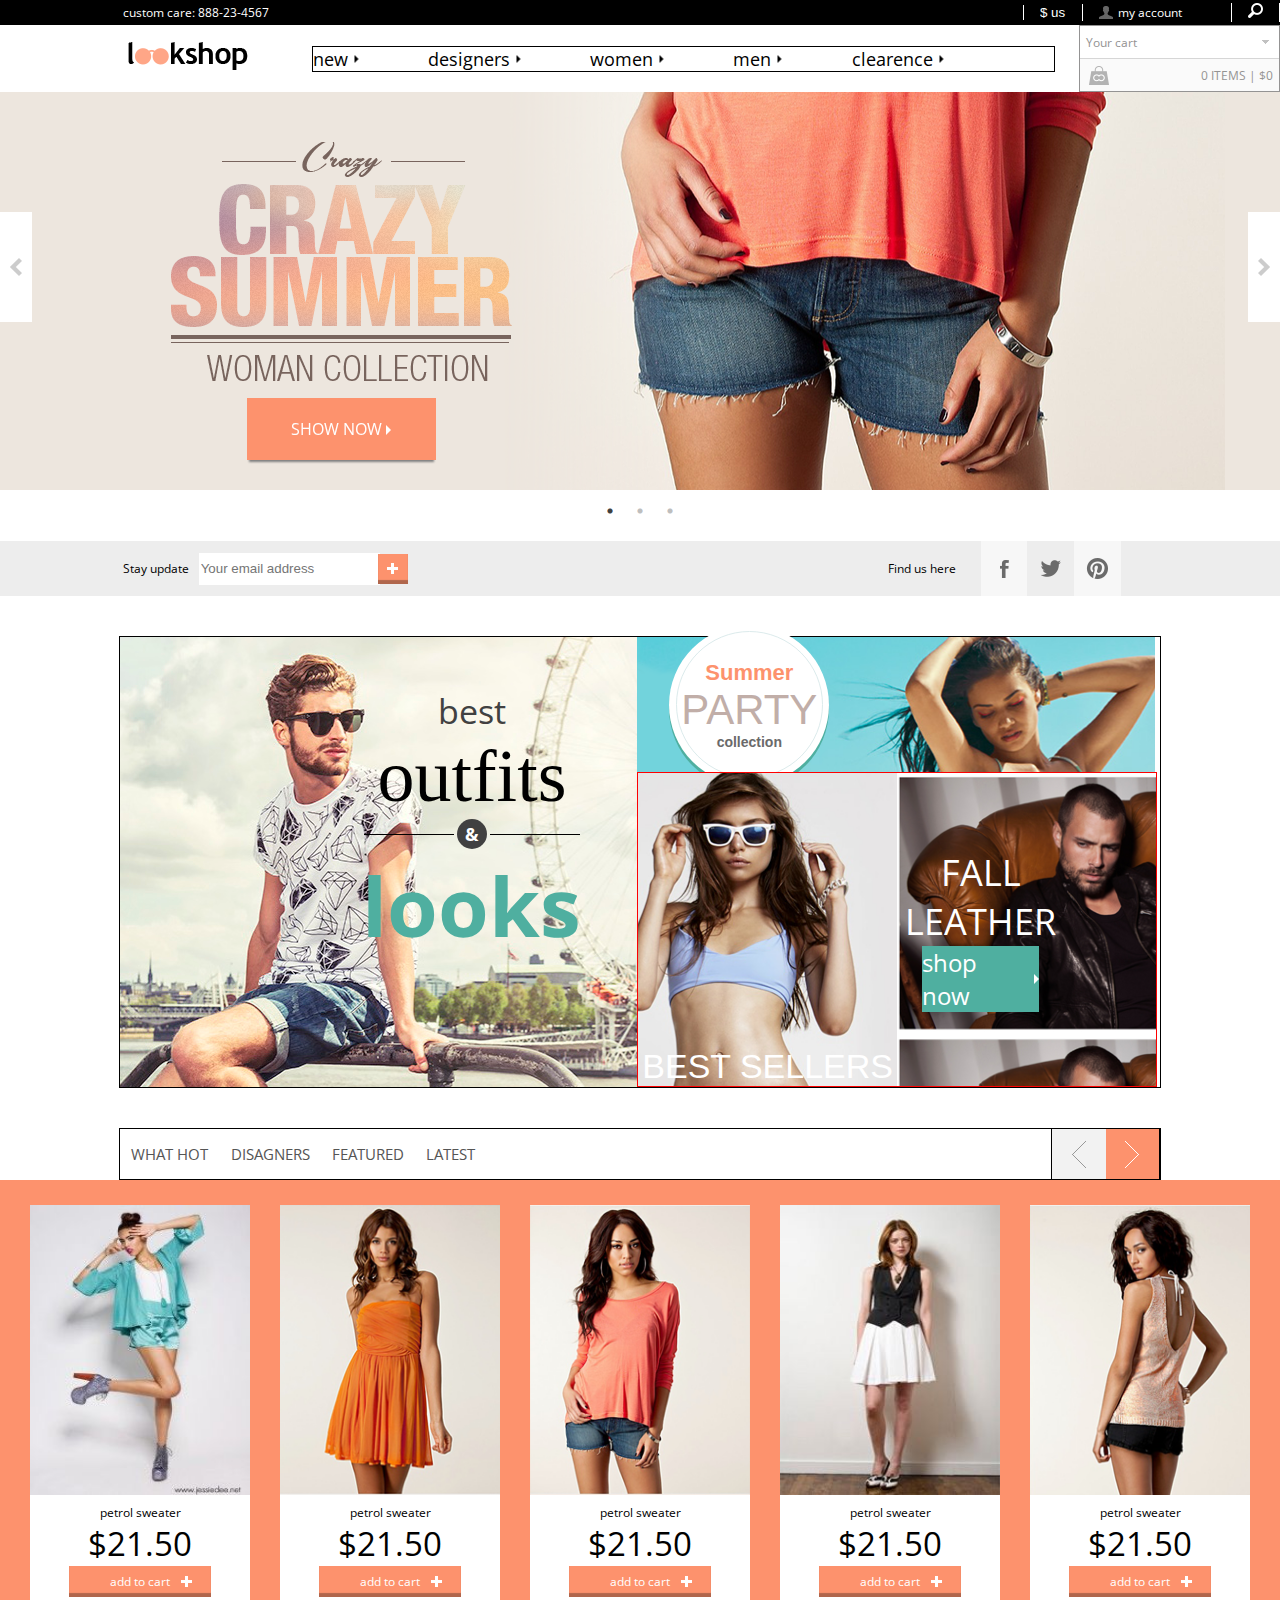
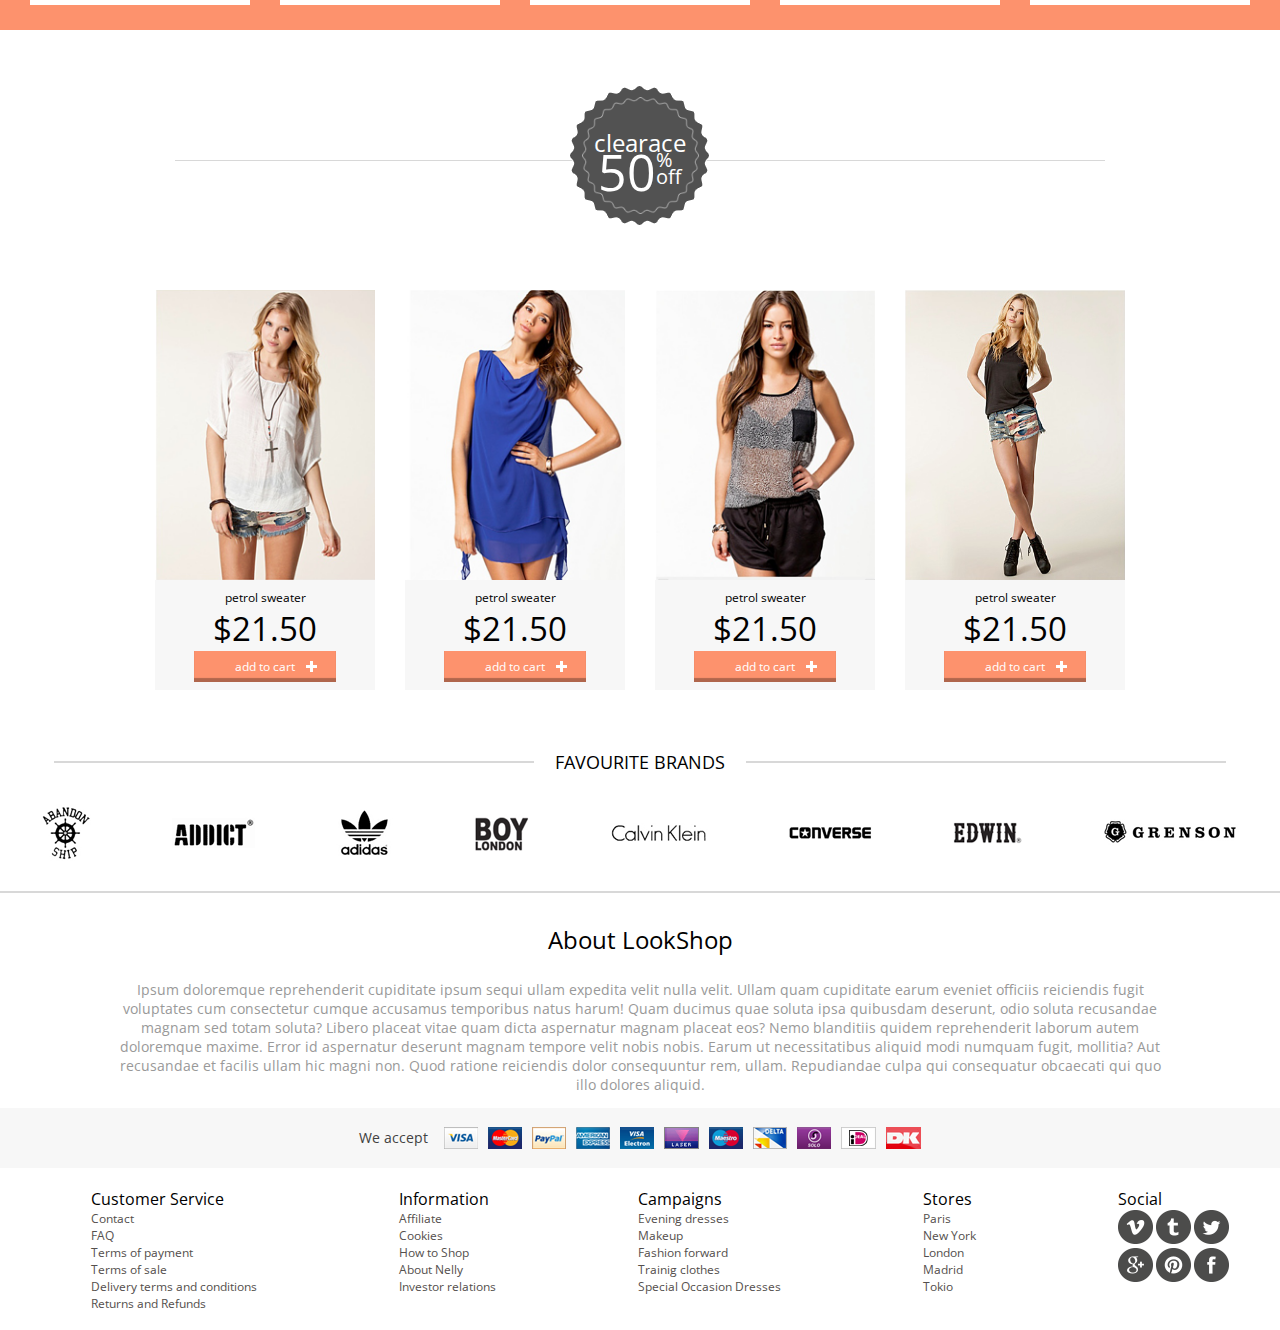
==== lookshop/index.html @ 2fe3575a "kaluga" ====
<!DOCTYPE html>
<html lang="en">
<head>
    <meta name="viewport" content="width=device-width, initial-scale=1.0">
	<link rel="stylesheet" type="text/css" href="slick/slick.css"/>
	<link rel="stylesheet" type="text/css" href="slick/slick-theme.css"/>
	<link href="https://fonts.googleapis.com/css?family=Open+Sans" rel="stylesheet"> 
    <script src="jquery-1.7.2.min.js"></script>
    <script src="jquery.anythingslider.min.js"></script>
	<meta charset="UTF-8">
	<title></title>
	<link rel="stylesheet" href="style.css">
</head>
<body>
	<div class="top-bar">
		<div class="top-bar__telephon"> custom care: 888-23-4567</div>
        <select class="top-bar__choose-valuta">
            <option> $ us <img src="images/arrow-for-valute.png" alt=""> </option>
            <option> &euro; eu <img src="images/arrow.png" alt=""> </option>
            <option> &pound; fs <img src="images/arrow.png" alt=""> </option>
        </select>
		<div class="top-bar__account"> <img src="images/user-account.png" alt="">    my account</div>
		<div class="top-bar__search"> <img src="images/magnifier.png" alt=""></div>

	</div>	
	<div class="top-menu">
        <div class="logo"><img src="images/logo.png" alt=""></div> <div class="list-menu"> 
            <div class="psevdo-li">
                    new 
                    <img class="psevdo-li__inner-img" src="images/black-arrow.png" alt=""> 
                    <div class="dropdown">
                       <ul>
                           <li>First</li>
                           <li>Second</li>
                           <li>Therty</li>
                       </ul>
                    </div>
             </div>
                <div class="psevdo-li">
                    designers 
                    <img  class="psevdo-li__inner-img" src="images/black-arrow.png" alt="">
                    <div class="dropdown">
                       <ul>
                           <li>First</li>
                           <li>Second</li>
                           <li>Therty</li>
                       </ul>
                    </div>
                </div class="psevdo-li">
                <div class="psevdo-li">
                    women 
                    <img  class="psevdo-li__inner-img" src="images/black-arrow.png" alt="">
                    <div class="dropdown">
                       <ul>
                           <li>First</li>
                           <li>Second</li>
                           <li>Therty</li>
                       </ul>
                    </div>
                </div >
                <div class="psevdo-li">
                    men 
                    <img  class="psevdo-li__inner-img" src="images/black-arrow.png" alt="">
                    <div class="dropdown">
                       <ul>
                           <li>First</li>
                           <li>Second</li>
                           <li>Therty</li>
                       </ul>
                    </div>
                </div >
                <div class="psevdo-li">
                    clearence 
                    <img  class="psevdo-li__inner-img" src="images/black-arrow.png" alt="">
                    <div class="dropdown">
                       <ul>
                           <li>First</li>
                           <li>Second</li>
                           <li>Therty</li>
                       </ul>
                    </div>
                </div >
		</div>
	<div class="client-cart">
		<div class="choose-cart">Your cart</div>
		<div class="describe-cart">0 ITEMS | $0 </div>
	</div>
	</div>
	<div class="wrap">
		<div class="slide-left"><img src="images/big-arrow.png" alt="" class="rotate"></div>
		<div class="oregon">
			<div class="gut-slider">
					<div class="slider-banner">
						<img class="gut-slider__img" src="images/crazy-summer-banner.png" alt="">
						<a href="#"  class="link-in-slider"> SHOW NOW  <span class="small-left-arrow"></span></a>
					</div>
		        </div>
			<div class="second-banner"><img src="images/secon-banner.jpg" alt=""></div>
			<div><img src="images/therty-banner.jpg" alt=""></div>
		</div>
		<div class="slide-right"><img src="images/big-arrow.png" alt=""></div>
	</div>
<div class="social-bar">
	<div class="enter-email">
		Stay update 
		<form action=""> 
			<input type="email" name="subsription" placeholder="Your email address">
			<input type="submit" value=" "></input>
		</form>
	</div>
	<div class="social-button">
        <span class="caption-social-button">Find us here</span>
		<div class="social-button__item"><img src="images/logo-facebook.png" alt=""></div>
		<div class="social-button__item"><img src="images/logo-twiter.png" alt=""></div>
		<div class="social-button__item"><img src="images/logo-p.png" alt=""></div>
	</div>
</div>
<div class="showcase">
	<div class="showcase__collection-outfits">
		<div class="wrapper-for-outfits">
			<p class="showcase__collection-outfits-best"> best</p>
		       	<p class="showcase__collection-outfits-outfits"> outfits</p>
                <div class="divider">
                    <div class="liner"></div>
                    <div class="sircle"> & </div>
                    <div class="liner"></div>
	    </div> 
			<p class="showcase__collection--looks"> looks </p>
		</div>
	</div>
	<div class="left-side-showcase">
		<div class="left-side-showcase__summer-party">
			<div class="white-sircle">
				<div class="inner-white-sircle">
					<p class="inner-white-sircle__summer">Summer</p>
					<p class="inner-white-sircle__party">PARTY</p>
					<p class="inner-white-sircle__collection">collection</p> </div>
			</div>
		</div>
		<div class="left-side-showcase__wrapper-low-layer">
			<div class="best-sellers">
				BEST SELLERS
			</div>
			<div class="fall-lether">
				<div class="fall-lether__wrap-text">
					<p>FALL</p>
					<p>LEATHER</p>
					<p class="fall-lether__shop-now">shop now <span class="triangle"></span></p>
				</div>

			</div>
		</div>
	</div>
</div>
<div class="model-gallery-control-block">
    <div class="wrap-for-model-gallery__item">
       <div class="model-gallery-control-block__item">WHAT HOT</div>
       <div class="model-gallery-control-block__item">DISAGNERS</div>
       <div class="model-gallery-control-block__item">FEATURED</div>
       <div class="model-gallery-control-block__item">LATEST</div>
   </div>
   <div class="model-gallery-control-block__shunt">
       <div class="model-gallery-control-block__shunt-left">
           <img src="images/arraw-pull-left.png" alt="">
       </div>
       <div class="model-gallery-control-block__shunt-right">
           <img src="images/arrow-pull-right.png" alt="">
       </div>
   </div>
</div>
<div class="gallery-of-model">
	<div class="overlord">
		<div class="photomodel-item">
			<div class="shop-it">
				<p><img src="images/bag-shop.png" alt=""></p>
				<p>shop it</p>
			</div>
			<div class="photomodel-item__photo">
				<img src="images/nigga.png" alt="">
			</div>
			<div class="price">
				<div class="price__name-item">petrol sweater</div>
				<div class="price__backs">$21.50</div>
				<a href="#" class="add-to-cart">add to cart</a>
			</div>
		</div>
		<div class="photomodel-item">
			<div class="shop-it">
				<p><img src="images/bag-shop.png" alt=""></p>
				<p>shop it</p>
			</div>
			<div class="photomodel-item__photo">
<img src="images/fat-nigga.jpg" alt="">
			</div>
			<div class="price">
				<div class="price__name-item">petrol sweater</div>
				<div class="price__backs">$21.50</div>
				<a href="#" class="add-to-cart">add to cart</a>
			</div>
		</div>
		<div class="photomodel-item">
			<div class="shop-it">
				<p><img src="images/bag-shop.png" alt=""></p>
				<p>shop it</p>
			</div>
			<div class="photomodel-item__photo">
<img src="images/feel-tank.png" alt="">
			</div>
			<div class="price">
				<div class="price__name-item">petrol sweater</div>
				<div class="price__backs">$21.50</div>
				<a href="#" class="add-to-cart">add to cart</a>
			</div>
		</div>
		<div class="photomodel-item">
			<div class="shop-it">
				<p><img src="images/bag-shop.png" alt=""></p>
				<p>shop it</p>
			</div>
			<div class="photomodel-item__photo">
				<img src="images/hot-shorts.png" alt="">
			</div>
			<div class="price">
				<div class="price__name-item">petrol sweater</div>
				<div class="price__backs">$21.50</div>
				<a href="#" class="add-to-cart">add to cart</a>
			</div>
		</div>
		<div class="photomodel-item">
			<div class="shop-it">
				<p><img src="images/bag-shop.png" alt=""></p>
				<p>shop it</p>
			</div>
			<div class="photomodel-item__photo">
<img src="images/caplia.jpg" alt="">
			</div>
			<div class="price" href="#">
				<div class="price__name-item">petrol sweater</div>
				<div class="price__backs">$21.50</div>
				<a href="#" class="add-to-cart">add to cart</a>
			</div>
		</div>
		<div class="photomodel-item">
			<div class="shop-it">
				<p><img src="images/bag-shop.png" alt=""></p>
				<p>shop it</p>
			</div>
			<div class="photomodel-item__photo">
<img src="images/mimose-lace.png" alt="">
			</div>
			<div class="price">
				<div class="price__name-item">petrol sweater</div>
				<div class="price__backs">$21.50</div>
				<a href="#" class="add-to-cart">add to cart</a>
			</div>
		</div>
	</div>
</div>
<!--  End Slider  -->
<!-- Signet -->
<div class="sale">
    <div class="sale__left-line">
    </div>
    <div class="sale__right-line">
    </div>
    <div class="central-sale">
	    <div class="central-node">
            <div>clearace</div>
            <div class="sale_string">
                50 <div class="sale_vertical-string"> <div>%</div> <div>off</div> </div>
            </div> 
	    </div>
    </div>
</div>
<!-- End Signet -->
<!-- Other gallery photo -->
<div class="other-gallery">
	<div class="photomodel-item">
		<div class="photomodel-item__photo"><img src="images/blondi-with-cross.png" alt=""></div>
		<div class="price color-for-block-price">
			<div class="price__name-item color-for-block-price">petrol sweater</div>
			<div class="price__backs color-for-block-price">$21.50</div>
				<a href="#" class="add-to-cart">add to cart</a>
		</div>
	</div>
	<div class="photomodel-item">
		<div class="photomodel-item__photo"><img src="images/blue-girl.png" alt=""></div>
		<div class="price color-for-block-price">

			<div class="price__name-item color-for-block-price">petrol sweater</div>
			<div class="price__backs color-for-block-price">$21.50</div>
				<a href="#" class="add-to-cart">add to cart</a>
		</div>
	</div>
	<div class="photomodel-item">
		<div class="photomodel-item__photo"><img src="images/hold-jacket.png" alt=""></div>
		<div class="price color-for-block-price">
			<div class="price__name-item color-for-block-price">petrol sweater</div>
			<div class="price__backs color-for-block-price">$21.50</div>
				<a href="#" class="add-to-cart">add to cart</a>
		</div>
	</div>
	<div class="photomodel-item">
		<div class="photomodel-item__photo"><img src="images/navy-short.png" alt=""></div>
		<div class="price color-for-block-price">
			<div class="price__name-item color-for-block-price ">petrol sweater</div>
			<div class="price__backs color-for-block-price">$21.50</div>
				<a href="#" class="add-to-cart">add to cart</a>
		</div>
	</div>
</div>
<!-- End Other gallery photo -->
</div>
<!-- End Other gallery photo -->
</div>
<!-- End Other gallery photo -->
</div>
<!-- End Other gallery photo -->
<!-- Favourite brands -->
<div class="favourite-brands">
    <div class="favourite-brands__caption">
        <div class="caption-line"></div>
        <div class="caption"> FAVOURITE BRANDS </div>
        <div class="caption-line"></div>

    </div>
    <div class="brands-logo">
        <img src="images/abandon-ship.png" alt="">
        <img src="images/addict.png" alt="">
        <img src="images/adidas.png" alt="">
        <img src="images/boy-london.png" alt="">
        <img src="images/CalvinKlin.png" alt="">
        <img src="images/converens.png" alt="">
        <img src="images/edwin.png" alt="">
        <img src="images/grenson.png" alt="">
    </div>
    <div class="favourite-brand__ender-line">

    </div>
</div>
<!--END  Favourite brands -->
<div class="about-lookshop">
	<p class="about-lookshop__caption">
		About LookShop
	</p>
	<p class="about-lookshop__text">
			Ipsum doloremque reprehenderit cupiditate ipsum sequi ullam expedita velit nulla velit. Ullam quam cupiditate earum eveniet officiis reiciendis fugit voluptates cum consectetur cumque accusamus temporibus natus harum! Quam ducimus quae soluta ipsa quibusdam deserunt, odio soluta recusandae magnam sed totam soluta? Libero placeat vitae quam dicta aspernatur magnam placeat eos? Nemo blanditiis quidem reprehenderit laborum autem doloremque maxime. Error id aspernatur deserunt magnam tempore velit nobis nobis. Earum ut necessitatibus aliquid modi numquam fugit, mollitia? Aut recusandae et facilis ullam hic magni non. Quod ratione reiciendis dolor consequuntur rem, ullam. Repudiandae culpa qui consequatur obcaecati qui quo illo dolores aliquid.
	</p>

</div>

</div>
<footer>
	<div class="credit-cart">
		We accept <img src="images/credit-kart.png" alt="">
	</div>
	<div class="additional-info">
		<ul>
			<lh>Customer Service</lh>
			<li>Contact</li>
			<li>FAQ</li>
			<li>Terms of payment</li>
			<li>Terms of sale</li>
			<li>Delivery terms and conditions</li>
			<li>Returns and Refunds</li>
		</ul>
		<ul>
			<lh>Information</lh>
			<li>Affiliate</li>
			<li>Cookies</li>
			<li>How to Shop</li>
			<li>About Nelly</li>
			<li>Investor relations</li>
		</ul>
		<ul>
			<lh>Campaigns</lh>
			<li>Evening dresses</li>
			<li>Makeup</li>
			<li>Fashion forward</li>
			<li>Trainig clothes</li>
			<li>Special Occasion Dresses</li>
		</ul>
		<ul>
			<lh>Stores</lh>
			<li>Paris</li>
			<li>New York</li>
			<li>London</li>
			<li>Madrid</li>
			<li>Tokio</li>
		</ul>
		<ul>
			<lh> Social </lh>
			<li><img src="images/social-icons/v.png" alt="">
<img src="images/social-icons/t.png" alt="">
<img src="images/social-icons/twit.png" alt=""></li>
			<li><img src="images/social-icons/g+.png" alt="">
<img src="images/social-icons/p.png" alt="">
<img src="images/social-icons/f.png" alt=""></li>
		</ul>
	</div>
</footer>

<script type="text/javascript" src="jquery-1.7.2.min.js"></script>
<script type="text/javascript" src="slick/slick.min.js"></script>
<script type="text/javascript">
	$(document).ready(function() {
		$('.overlord').slick({
			variableWidth: true,
			prevArrow: $('.model-gallery-control-block__shunt-left'),
			nextArrow: $('.model-gallery-control-block__shunt-right'),
			centerMode: true,
		  centerPadding: '20px',
		  slidesToShow: 5,
		responsive: [
		{
			      breakpoint: 400,
		settings: {
			        arrows: false,
		        centerMode: true,
		        centerPadding: '40px',
		        slidesToShow: 3
			      
		}
		    
		},
		{
			      breakpoint: 260,
		settings: {
			        arrows: false,
		        centerMode: true,
			        centerPadding: '40px',
				        slidesToShow: 1
						      
		}
			          
		}
		  
			]
		});
	})
$(document).ready(function() {
    $('.slider').slick({
			prevArrow: $('.slide-left'),
			nextArrow: $('.slide-right'),
            dots: true
    })
})
$(document).ready(function() {
    $('.oregon').slick({
			prevArrow: $('.slide-left'),
			nextArrow: $('.slide-right'),
            dots: true
    })
})
console.log('govno');
    console.log("jeka");
    var leftTumbler = document.querySelector('.model-gallery-control-block__shunt-left');
    var rightTumbler = document.querySelector('.model-gallery-control-block__shunt-right');
    rightTumbler.onclick = function() {
        console.log("hoho");
        rightTumbler.style.backgroundColor = '#fd926d';
        leftTumbler.style.backgroundColor ='#f2f2f2'
    }
    leftTumbler.onclick = function() {
        leftTumbler.style.backgroundColor = '#fd926d';
        rightTumbler.style.backgroundColor ='#f2f2f2'
    }
</script>
</body>
</html>
---- lookshop/style.css ----
body {
  padding: 0;
  margin: 0;
  font-size: 18px;
  font-family: 'Open Sans', sans-serif; }

/********************** top-bar **************************/
.top-bar {
  width: 100%;
  display: flex;
  align-items: center;
  height: 25px;
  background: #000000;
  color: white;
  font-size: 0.6666666em; }

.top-bar__telephon {
  margin-left: 9.58333%;
  width: 50%; }

select {
  -webkit-appearance: none;
  -moz-appearance: none;
  appearance: none;
  background: black;
  border: none; }

.top-bar__choose-valuta {
  display: flex;
  position: relative;
  align-items: center;
  border-left: 1px solid white;
  margin-left: 25%;
  padding-left: 1.25%;
  padding-right: 1.25%;
  color: white; }

.top-bar__choose-valuta img {
  padding-left: 5px; }

.top-bar__account {
  display: flex;
  width: 10%;
  align-items: center;
  padding-left: 1.25%;
  padding-right: 1.25%;
  border-left: 1px solid white; }

.top-bar__account img {
  padding-right: 5px; }

.top-bar__search {
  border-left: 1px solid white;
  border-right: 1px solid white;
  padding-right: 1.25%;
  padding-left: 1.25%; }

/********************** end top-bar **************************/
/********************top-menu *****************************/
.top-menu {
  display: flex;
  align-items: center; }

.list-menu {
  display: inline-flex;
  flex-direction: row;
  width: 66.66667%;
  margin-left: 5%;
  border: 1px solid black;
  padding-left: 0;
  padding-right: 0; }

.psevdo-li {
  display: flex;
  position: relative;
  align-items: center;
  list-style-type: none;
  margin-left: 9.1954%; }

.dropdown {
  display: none;
  position: absolute;
  z-index: 1000;
  width: 100px;
  top: 23px;
  left: 0;
  background-color: #f9f9f9;
  box-shadow: 0px 8px 16px 0px rgba(0, 0, 0, 0.2); }

.dropdown ul {
  width: 100%;
  display: flex;
  flex-direction: column;
  justify-content: center;
  text-align: center;
  list-style-type: none;
  padding-left: 0; }

.dropdown ul li:hover {
  background: #75eac9; }

.psevdo-li:hover .dropdown {
  display: block; }

.psevdo-li__inner-img {
  margin-left: 5px;
  transform: rotate(-90deg); }

.psevdo-li:hover .psevdo-li__inner-img {
  transform: rotate(0deg); }

.psevdo-li:first-child {
  margin-left: 0; }

.logo {
  margin-left: 10%; }

.client-cart {
  display: inline-flex;
  flex-direction: column;
  width: 17.91667%;
  margin-left: 1.83333%;
  border: 1px solid grey;
  border: 1px solid #949393;
  color: #949393;
  font-size: 0.66667em; }

.choose-cart {
  display: flex;
  align-items: center;
  height: 32px;
  border-bottom: 1px solid #d6d6d6;
  background-image: url(images/grey-arrow.png);
  background-repeat: no-repeat;
  background-position: 95% 50%;
  padding-left: 3%; }

.describe-cart {
  display: flex;
  justify-content: flex-end;
  align-items: center;
  height: 32px;
  background: #fafafa;
  background-image: url(images/bag.png);
  background-repeat: no-repeat;
  background-position: 5% 50%;
  padding-right: 3%; }

/******************** end top-menu *****************************/
/************** slider ***********************/
.slider-wrap {
  position: relative;
  display: flex;
  justify-content: space-between;
  align-items: center;
  height: 400px;
  width: 100%;
  overflow: hidden; }

.wrap {
  margin-bottom: 50px;
  position: relative; }

.slider {
  display: flex;
  justify-content: center;
  align-items: center;
  width: 100%;
  background: #ece5db; }

.slide-left {
  background: white;
  display: flex;
  justify-content: center;
  align-items: center;
  width: 2.5%;
  height: 110px;
  position: absolute;
  top: 30%;
  left: 0%;
  z-index: 1000; }

.gut-slider {
  width: 100%;
  display: flex;
  justify-content: center;
  align-items: center;
  background-image: url(images/girl-in-short.png);
  background-repeat: no-repeat;
  background-position: 90% 90%;
  background-color: #ede6de; }

.second-banner {
  width: 100%;
  height: 100%;
  display: flex;
  justify-content: center;
  align-items: center;
  background-image: url(images/second-banner.jpg);
  background-repeat: no-repeat;
  background-color: #ede6de;
  background-size: cover; }

.gut-slider div {
  flex-direction: column;
  padding-top: 50px; }

.slider-banner {
  /* huge proble with slick-slider , there i can't do display flex, thus i apply nesting too many div */
  display: flex;
  flex-direction: column;
  width: 33.33333%;
  align-items: center;
  justify-content: center;
  margin-left: 10%;
  margin-bottom: 30px; }

.link-in-slider {
  width: 44.1989%;
  font-size: 0.88889em;
  padding-top: 20px;
  padding-bottom: 20px;
  background-color: #fd926d;
  border: none;
  color: white;
  box-shadow: 0 4px 2px -2px gray;
  text-align: center;
  text-decoration: none;
  overflow: visible; }

.small-left-arrow {
  display: inline-block;
  width: 0;
  height: 0;
  border-top: 5px solid transparent;
  border-bottom: 5px solid transparent;
  border-left: 5px solid white; }

.slick-dots {
  margin-top: 50px; }

.rotate {
  transform: rotate(180deg); }

.slide-right {
  background: white;
  display: flex;
  justify-content: center;
  align-items: center;
  width: 2.5%;
  height: 110px;
  position: absolute;
  top: 30%;
  right: 0%;
  z-index: 1000; }

.left-switch-slider {
  display: flex;
  justify-content: center;
  align-items: center;
  height: 20%;
  width: 3%;
  background: white; }

.right-switch-slider {
  display: flex;
  justify-content: center;
  align-items: center;
  height: 20%;
  width: 3%;
  background: white; }

.arrow-switch {
  transform: rotate(180deg) scale(1.5, 1.5); }

.arrow-switch-right {
  transform: scale(1.5, 1.5); }

.oregon {
  width: 100%; }

.first-slider {
  display: flex;
  height: 100%;
  align-items: center;
  margin-left: 2.5%;
  width: 60%;
  background-image: url(images/girl-in-short.png);
  background-repeat: no-repeat;
  background-position: 120% 50%;
  max-width: 100%;
  max-height: 100%; }

/*************End slider *********************/
.score-switch {
  display: flex;
  justify-content: center;
  align-items: center;
  width: 100%;
  height: 75px;
  z-index: 9000; }

.slick-dots {
  top: 350px; }

.score-switch__item {
  height: 10px;
  width: 10px;
  border-radius: 50%;
  background: #867a76;
  margin-left: 1.66667%; }

/****************** social button and enter your email ***********************/
.social-bar {
  width: 100%;
  height: 55px;
  display: flex;
  align-items: center;
  background: #ededed; }

.enter-email {
  display: flex;
  align-items: center;
  margin-left: 9.58333%;
  font-size: 0.66667em; }

.enter-email input[type="email"] {
  border: none;
  height: 30px;
  margin-left: 10px; }

.enter-email input[type="submit"] {
  background: #fd926d;
  border: none;
  background-image: url(images/white-cross.png);
  background-repeat: no-repeat;
  background-position: 50% 50%;
  height: 30px;
  width: 30px;
  margin-left: -5px;
  box-shadow: inset 0px -4px 1px rgba(0, 0, 0, 0.3); }

.social-button {
  display: flex;
  align-items: center;
  margin-left: 37.5%;
  font-size: 0.66667em; }

.caption-social-button {
  display: inline-block;
  width: 40%;
  margin-right: 6%; }

.social-button div:nth-child(even) {
  background: #f7f7f7; }

.social-button__item {
  display: flex;
  align-items: center;
  justify-content: center;
  width: 55px;
  height: 55px;
  background: 1px solid black; }

/******************END  social button and enter your email ***********************/
/********************** showcase *******************************************/
.showcase, .model-gallery-control-block {
  display: flex;
  margin-top: 40px;
  height: 450px;
  width: 81.25%;
  margin-left: auto;
  margin-right: auto;
  border: 1px solid black; }

.showcase__collection-outfits {
  width: 49.74359%;
  background-image: url(images/hipster.png); }

.wrapper-for-outfits {
  display: flex;
  flex-direction: column;
  align-items: center;
  width: 57.73196%;
  height: 100%;
  margin-left: 39.17526%; }

.showcase__collection-outfits-best {
  font-size: 1.88889em;
  color: #414141;
  margin-top: 17.14286%;
  margin-bottom: 0; }

.showcase__collection-outfits-outfits {
  margin-top: 0;
  margin-bottom: 0;
  font-size: 4.11111em;
  color: black;
  font-family: "Times New Roman", Times, serif; }

.showcase__collection--looks {
  font-size: 4.55556em;
  color: #4fafa0;
  margin-top: 0;
  margin-bottom: 0;
  font-weight: bold; }

.divider {
  display: flex;
  align-items: center;
  justify-content: center;
  width: 100%;
  margin-bottom: 0; }

.liner {
  width: 30%;
  height: 1px;
  background: black; }

.sircle {
  display: flex;
  align-items: center;
  justify-content: center;
  width: 30px;
  height: 30px;
  border-radius: 50%;
  background: #414141;
  margin-right: 1%;
  margin-left: 1%;
  color: white;
  font-weight: bold; }

.left-side-showcase {
  display: flex;
  flex-direction: column;
  width: 49.74359%;
  height: 100%;
  padding: 0;
  /*margin-left:2px; */ }

.left-side-showcase__summer-party {
  display: flex;
  align-items: center;
  width: 100%;
  /*	height: 200/345*100%;*/
  height: 30%;
  background-image: url(images/summer-party-background.png);
  background-position: 80% 10%; }

.white-sircle {
  display: flex;
  align-items: center;
  justify-content: center;
  margin-left: 6.18557%;
  width: 160px;
  height: 160px;
  border-radius: 50%;
  background: white;
  box-shadow: 0 4px 0 0 #4fafa0; }

.inner-white-sircle {
  display: flex;
  flex-direction: column;
  align-items: center;
  justify-content: center;
  width: 145px;
  height: 145px;
  border-radius: 50%;
  border: 1px solid #dcebec;
  background: white; }

.inner-white-sircle p {
  margin: 0; }

.inner-white-sircle__summer {
  font-size: 1.22222em;
  color: #fd926d;
  font-weight: 600;
  font-family: sans-serif; }

.inner-white-sircle__party {
  font-weight: 100;
  font-family: sans-serif;
  font-size: 2.33333em;
  color: #c1aea8;
  margin-top: -10px; }

.inner-white-sircle__collection {
  font-size: 0.77778em;
  color: #6a6a6a;
  font-weight: 700;
  font-family: sans-serif; }

.left-side-showcase__wrapper-low-layer {
  display: flex;
  /*	margin-left:2px;*/
  /*	margin-top: 2px; */
  height: 86.95652%;
  width: 100%;
  border: 1px solid red; }

.best-sellers {
  display: flex;
  justify-content: center;
  align-items: flex-end;
  width: 50%;
  background-image: url(images/girl-with-glasses.png);
  background-position: 75% 15%;
  height: 100%;
  font-size: 1.88889em;
  color: white;
  font-weight: 100;
  font-family: sans-serif; }

.fall-lether {
  width: 50%;
  background-image: url(images/man-in-lether.png);
  height: 100%;
  background-position: 2% 4%;
  background-size: 140%;
  font-size: 2em;
  color: white; }

.fall-lether p {
  margin-top: 0;
  margin-bottom: 0; }

.fall-lether__wrap-text {
  display: flex;
  height: 100%;
  flex-direction: column;
  width: 64.58333%;
  align-items: center;
  justify-content: center; }

.fall-lether__shop-now {
  display: flex;
  align-items: center;
  justify-content: center;
  font-size: 0.66667em;
  background: #4fafa0;
  width: 70%; }

.triangle {
  display: inline-block;
  width: 0;
  height: 0;
  border-top: 5px solid transparent;
  border-bottom: 5px solid transparent;
  border-left: 5px solid white;
  margin-left: 3%; }

/********************** END  showcase *******************************************/
/*****************model gallery control block *************************/
.model-gallery-control-block {
  height: 50px;
  align-items: center;
  justify-content: space-between; }

.model-gallery-control-block__item {
  display: flex;
  align-items: center;
  font-size: 0.83333em;
  padding-left: 1.54004%;
  padding-right: 1.54004%;
  color: #555555;
  height: 100%; }

.model-gallery-control-block__item:hover {
  color: white;
  background: #fd926d; }

.model-gallery-control-block__shunt {
  display: flex;
  width: 10.25641%;
  height: 100%;
  border: 1px solid black; }

.model-gallery-control-block__shunt-right {
  display: flex;
  align-items: center;
  justify-content: center;
  width: 50%;
  background: #fd926d; }

.model-gallery-control-block__shunt-left {
  display: flex;
  align-items: center;
  justify-content: center;
  width: 50%;
  background: #f2f2f2; }

.wrap-for-model-gallery__item {
  display: flex;
  height: 100%;
  width: 70%; }

/*****************END model gallery control block *************************/
/***************** model gallery ******************************/
.gallery-of-model {
  display: flex;
  position: relative;
  width: 100%;
  height: 450px;
  background: #fd926d;
  overflow: hidden; }

.overlord {
  display: flex;
  align-items: center;
  width: 130%;
  height: 100%;
  left: -15%; }

/***************** END model gallery ******************************/
.photomodel-item__photo img {
  height: 100%;
  width: 100%; }

.photomodel-item {
  position: relative;
  overflow: hidden;
  width: 220px;
  height: 400px;
  margin-left: 15px;
  margin-right: 15px; }

.photomodel-item:hover {
  box-shadow: 4px 2px 10px 2px #000; }

.shop-it {
  visibility: hidden;
  position: absolute;
  color: white;
  display: flex;
  flex-direction: column;
  align-items: center;
  justify-content: center;
  width: 7em;
  height: 7em;
  border-radius: 50%;
  background: #3d3d3d;
  margin-left: auto;
  margin-right: auto;
  left: 20%;
  top: 30%; }

.shop-it p {
  margin: 0; }

.photomodel-item:hover .shop-it {
  visibility: visible; }

.photomodel-item__photo {
  width: 100%;
  height: 290px;
  overflow: hidden; }

.slick-slide {
  width: 220px; }

.price__name-item, .price__backs, .add-to-cart {
  display: flex;
  background: white;
  justify-content: center;
  width: 100%; }

.price {
  height: 110px;
  background: white;
  display: flex;
  position: relative;
  flex-direction: column;
  align-items: center;
  justify-content: center;
  text-decoration: none; }

.price__name-item, .price__backs, .add-to-cart {
  font-size: 0.66667em; }

.price__backs {
  font-size: 1.83333em; }

.add-to-cart {
  color: white;
  padding-left: 5.40541%;
  padding-right: 5.40541%;
  background: #fd926d;
  padding-top: 7px;
  padding-bottom: 7px;
  width: 54.05405%;
  box-shadow: 0 -4px 1px rgba(0, 0, 0, 0.3) inset;
  background: #fd926d url("images/white-cross.png") no-repeat scroll 85% 50%;
  text-decoration: none; }

/*************************End slider ***************************/
.sale {
  position: relative;
  width: 98%;
  height: 50px;
  margin-left: auto;
  margin-right: auto;
  display: flex;
  align-items: center;
  justify-content: center;
  margin-top: 105px;
  margin-bottom: 105px; }

.sale__left-line, .sale__right-line {
  width: 33.33333%;
  height: 1px;
  background: #d8d8d8;
  margin-left: 7.5%; }

.sale__right-line {
  margin-right: 7.5%; }

.central-sale {
  position: absolute;
  width: 8em;
  display: flex;
  align-items: center;
  justify-content: center;
  height: 8em;
  background-image: url(images/sale.png);
  background-position: 50% 50%;
  background-repeat: no-repeat;
  margin-left: auto;
  margin-right: auto;
  left: 0;
  right: 0;
  bottom: -85%; }

.central-node {
  position: absolute;
  color: white;
  display: flex;
  flex-direction: column;
  align-items: center;
  justify-content: center;
  width: 90%;
  height: 90%;
  background-image: url(images/rim.png);
  background-size: 90% 90%;
  background-position: 50% 50%;
  background-repeat: no-repeat;
  margin-left: auto;
  margin-right: auto;
  margin-top: auto;
  margin-bottom: auto;
  left: 0;
  right: 0;
  top: 0;
  bottom: 0;
  font-size: 1.33333em; }

.sale_string {
  display: flex;
  height: 20%;
  justify-content: center;
  align-items: center;
  color: white;
  font-size: 2.08333em; }

.sale_vertical-string {
  display: flex;
  flex-direction: column; }

.sale_vertical-string {
  font-size: 0.4em;
  height: 50%;
  margin-top: 0;
  position: relative;
  bottom: 20px; }

.sale_vertical-string div {
  margin: 0;
  padding: 0;
  margin-bottom: -10px; }

/************* Other gallery *****************/
.other-gallery {
  display: flex;
  justify-content: center;
  width: 100%;
  margin-bottom: 60px; }

.color-for-block-price {
  background: #f7f7f7; }

/*************END  Other gallery *****************/
/************* favourite brands ******************/
.favourite-brands {
  margin-top: 60px;
  width: 100%; }

.favourite-brands__caption {
  display: flex;
  width: 100%;
  justify-content: center;
  align-items: center;
  margin-bottom: 30px; }

.caption-line {
  height: 2px;
  width: 37.5%;
  background: #d8d8d8; }

.caption {
  margin-left: 1.66667%;
  margin-right: 1.66667%; }

.brands-logo {
  display: flex;
  justify-content: space-around;
  align-items: center;
  margin-bottom: 30px; }

.favourite-brand__ender-line {
  background: #d8d8d8;
  height: 2px;
  width: 100%;
  margin-bottom: 30px; }

/************* END favourite brands **************/
/*************** About LookShop *****************/
.about-lookshop__caption {
  display: flex;
  justify-content: center;
  width: 100%;
  font-size: 1.33333em; }

.about-lookshop__text {
  width: 82.08333%;
  margin-right: auto;
  margin-left: auto;
  color: #999999;
  font-size: 77.77778%;
  text-align: center; }

/*************** End About LookShop ************/
/*************** footer ******************/
.credit-cart {
  display: flex;
  justify-content: center;
  align-items: center;
  height: 60px;
  width: 100%;
  background: #f7f7f7;
  color: #414141;
  font-size: 0.77778em; }

.credit-cart img {
  margin-left: 1.25%; }

footer li {
  list-style-type: none;
  font-size: 0.66667em;
  color: #544f4d; }

footer lh {
  font-size: 0.88889em; }

.additional-info {
  display: flex;
  justify-content: space-around;
  align-items: baseline; }

/************** end footer **************/
@media (max-width: 1000px) {
  .top-menu {
    display: flex;
    flex-wrap: wrap;
    margin-top: 20px;
    margin-bottom: 20px; }

  .top-bar__choose-valuta {
    border: 1px solid white;
    margin-left: 10%;
    width: 10%; }

  .top-bar__telephon {
    margin-left: 3.33333%;
    border: 1px solid white; }

  .logo {
    width: 30%; }

  .client-cart {
    width: 49%;
    order: 2;
    margin-bottom: 20px; }

  .list-menu {
    display: flex;
    width: 100%;
    margin-left: 0;
    justify-content: space-around;
    order: 3;
    flex: 1 0; }

  .social-button {
    margin-left: 20%; } }

/*# sourceMappingURL=style.css.map */
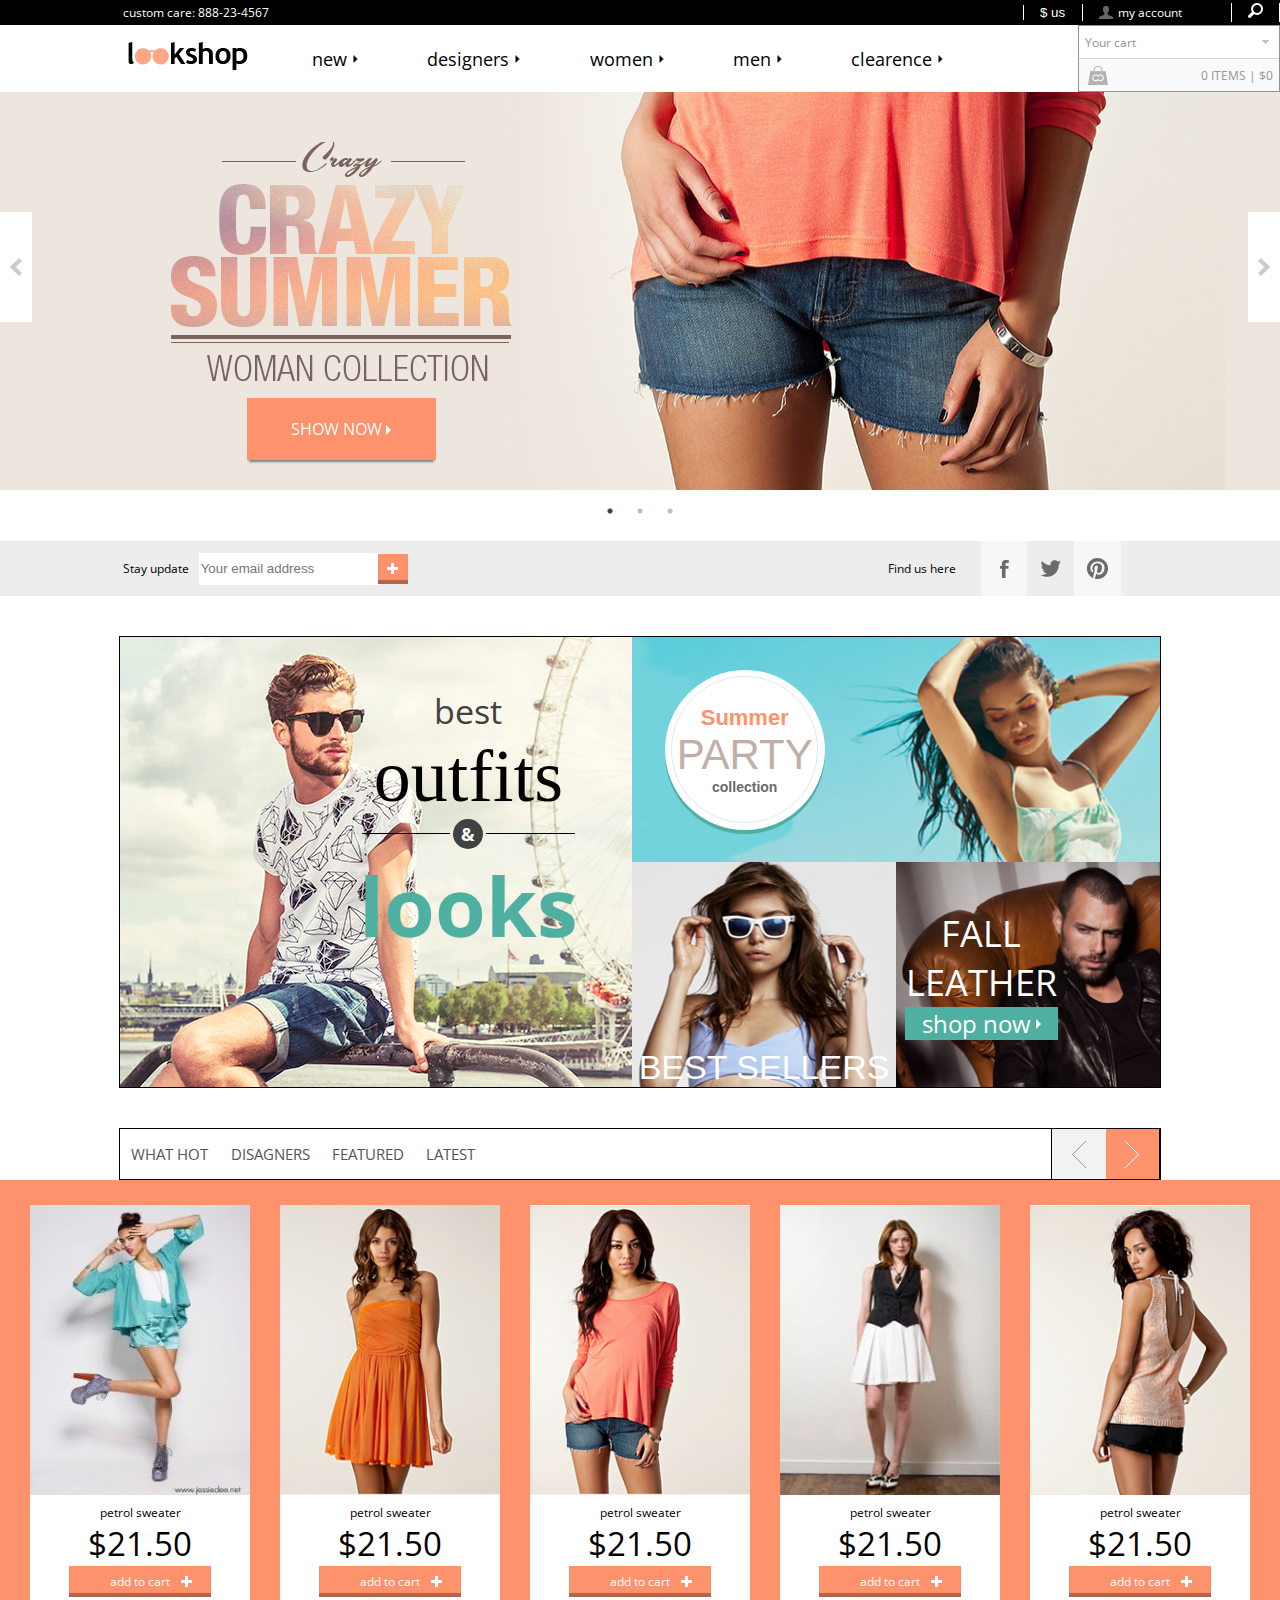
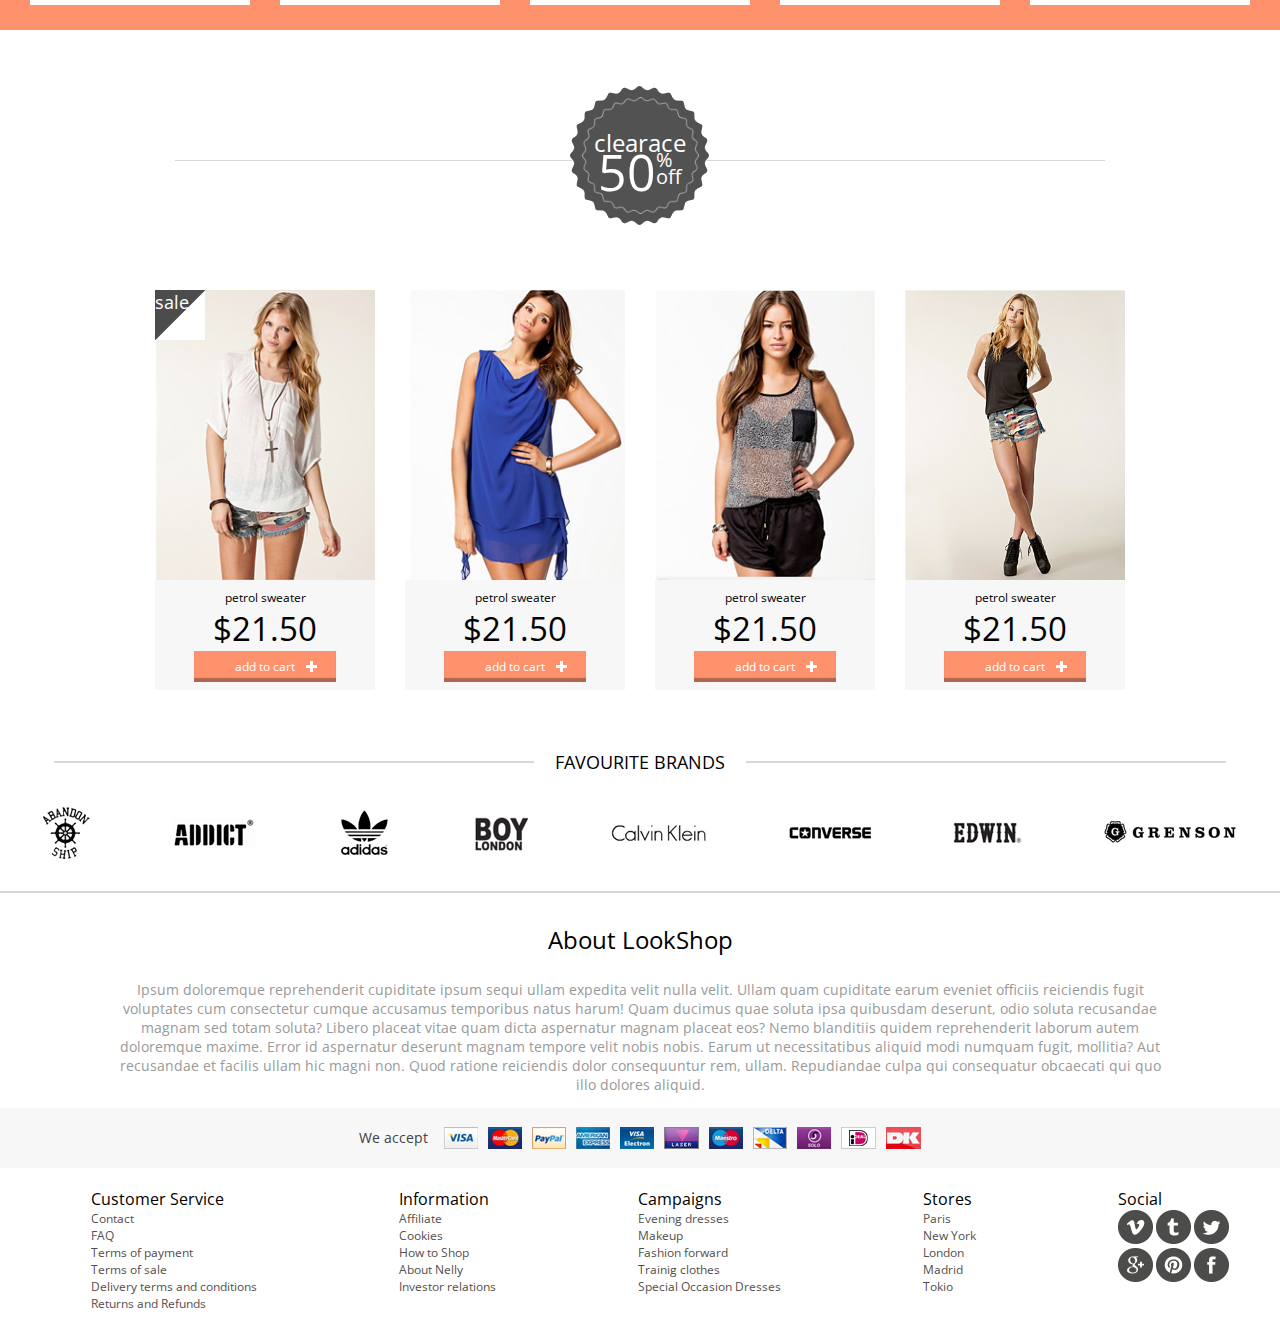
==== commit 6b388ca8: "kosher commit" ====
--- a/lookshop/index.html
+++ b/lookshop/index.html
@@ -276,6 +276,7 @@
 <!-- Other gallery photo -->
 <div class="other-gallery">
 	<div class="photomodel-item">
+		<div class="flag-sale">sale</div>
 		<div class="photomodel-item__photo"><img src="images/blondi-with-cross.png" alt=""></div>
 		<div class="price color-for-block-price">
 			<div class="price__name-item color-for-block-price">petrol sweater</div>
--- a/lookshop/style.css
+++ b/lookshop/style.css
@@ -66,7 +66,6 @@
   flex-direction: row;
   width: 66.66667%;
   margin-left: 5%;
-  border: 1px solid black;
   padding-left: 0;
   padding-right: 0; }
 
@@ -433,7 +432,7 @@
 .left-side-showcase {
   display: flex;
   flex-direction: column;
-  width: 49.74359%;
+  width: 51.28205%;
   height: 100%;
   padding: 0;
   /*margin-left:2px; */ }
@@ -443,7 +442,7 @@
   align-items: center;
   width: 100%;
   /*	height: 200/345*100%;*/
-  height: 30%;
+  height: 50%;
   background-image: url(images/summer-party-background.png);
   background-position: 80% 10%; }
 
@@ -495,9 +494,8 @@
   display: flex;
   /*	margin-left:2px;*/
   /*	margin-top: 2px; */
-  height: 86.95652%;
-  width: 100%;
-  border: 1px solid red; }
+  height: 50%;
+  width: 100%; }
 
 .best-sellers {
   display: flex;
@@ -505,7 +503,7 @@
   align-items: flex-end;
   width: 50%;
   background-image: url(images/girl-with-glasses.png);
-  background-position: 75% 15%;
+  background-position: 50% 5%;
   height: 100%;
   font-size: 1.88889em;
   color: white;
@@ -539,7 +537,7 @@
   justify-content: center;
   font-size: 0.66667em;
   background: #4fafa0;
-  width: 70%; }
+  width: 90%; }
 
 .triangle {
   display: inline-block;
@@ -788,6 +786,26 @@
 .color-for-block-price {
   background: #f7f7f7; }
 
+.flag-sale {
+  position: absolute;
+  color: white;
+  width: 50px;
+  height: 50px;
+  left: 0;
+  top: 0;
+  background: #4c4c4c;
+  overflow: hidden; }
+
+.flag-sale:after {
+  content: '';
+  position: absolute;
+  left: 15px;
+  top: 15px;
+  height: 70px;
+  width: 70px;
+  background-color: white;
+  transform: rotate(45deg); }
+
 /*************END  Other gallery *****************/
 /************* favourite brands ******************/
 .favourite-brands {
